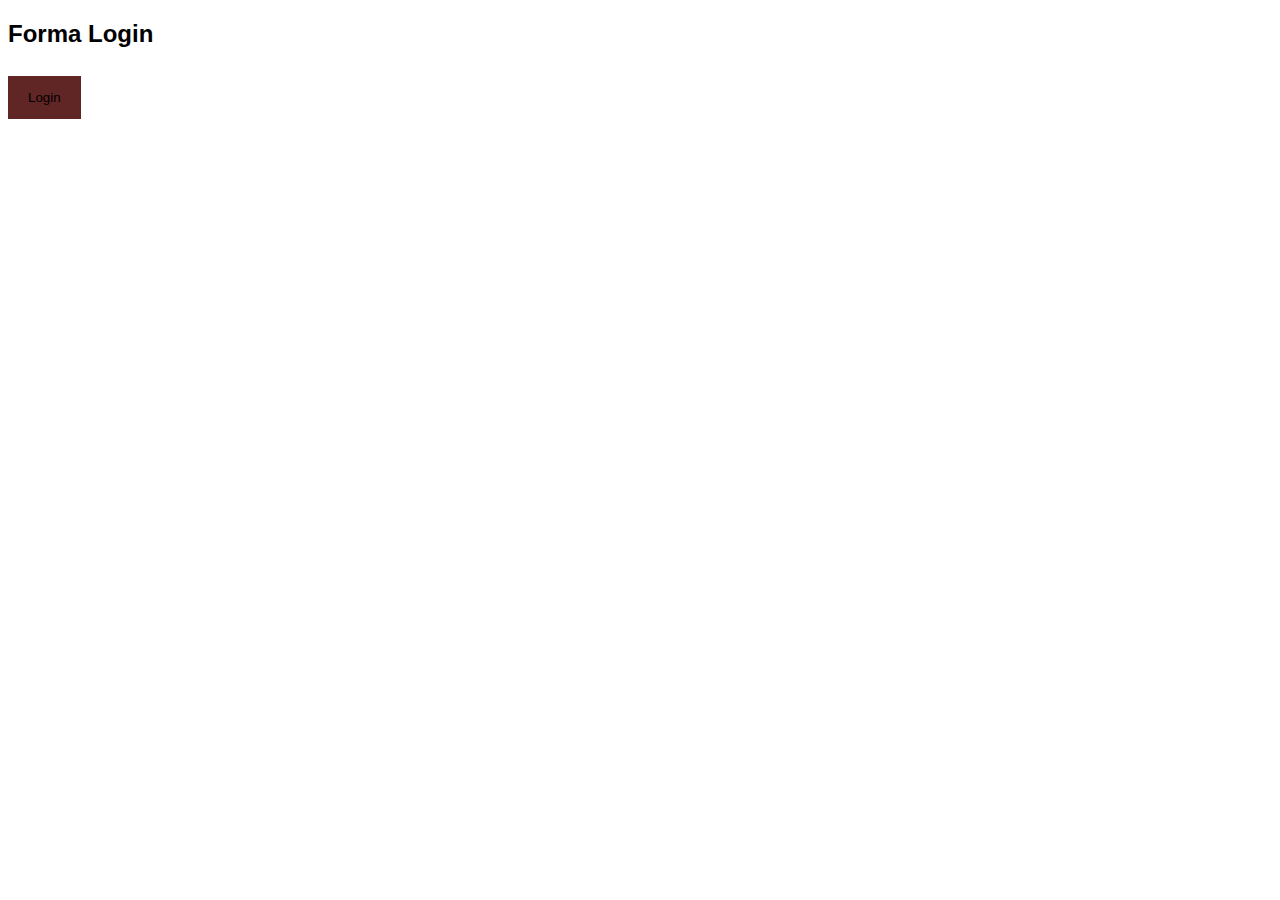
==== login.html @ ea2bb7db "Pjesa e login" ====
<!DOCTYPE html>
<html>
<head>
<meta name="viewport" content="width=device-width, initial-scale=1">
<style>
body {font-family: Arial, Helvetica, sans-serif;}


input[type=text], input[type=password] {
  width: 100%;
  padding: 12px 20px;
  margin: 8px 0;
  display: inline-block;
  border: 1px solid rgb(196, 135, 135);
  box-sizing: border-box;
}


button {
  background-color: #602525;
  color: rgb(0, 0, 0);
  padding: 14px 20px;
  margin: 8px 0;
  border: none;
  cursor: pointer;
  width: 100%;
}

button:hover {
  opacity: 0.8;
}


.cancelbtn {
  width: auto;
  padding: 10px 18px;
  background-color: #CC0a00;
}


.imgcontainer {
  text-align: center;
  margin: 24px 0 12px 0;
  position: relative;
}

img.avatar {
  width: 40%;
  border-radius: 50%;
}

.container {
  padding: 16px;
}

span.psw {
  float: right;
  padding-top: 16px;
}


.modal {
  display: none; 
  position: fixed; 
  z-index: 1; 
  left: 0;
  top: 0;
  width: 100%; 
  height: 100%; 
  overflow: auto; 
  background-color: rgb(0,0,0); 
  background-color: rgba(0,0,0,0.4); 
  padding-top: 60px;
}


.modal-content {
  background-color: hsl(0, 89%, 17%);
  margin: 5% auto 15% auto; 
  border: 1px solid rgb(188, 136, 136);
  width: 80%; 
}


.close {
  position: absolute;
  right: 25px;
  top: 0;
  color: #000;
  font-size: 35px;
  font-weight: bold;
}

.close:hover,
.close:focus {
  color: rgb(150, 101, 101);
  cursor: pointer;
}

.animate {
  -webkit-animation: animatezoom 0.6s;
  animation: animatezoom 0.6s
}

@-webkit-keyframes animatezoom {
  from {-webkit-transform: scale(0)} 
  to {-webkit-transform: scale(1)}
}
  
@keyframes animatezoom {
  from {transform: scale(0)} 
  to {transform: scale(1)}
}


@media screen and (max-width: 300px) {
  span.psw {
     display: block;
     float: none;
  }
  .cancelbtn {
     width: 100%;
  }
}
</style>
</head>
<body>

<h2>Forma Login</h2>

<button onclick="document.getElementById('id01').style.display='block'" style="width:auto;">Login</button>

<div id="id01" class="modal">
  
  <form class="modal-content animate" action="/action_page.php" method="post">
    <div class="imgcontainer">
      <span onclick="document.getElementById('id01').style.display='none'" class="close" title="Close Modal">&times;</span>
     <!-- <img src="img_avatar2.png" alt="Avatar" class="avatar"> -->
    </div>

    <div class="container">
      <label for="uname"><b>Username</b></label>
      <input type="text" placeholder="Enter Username" name="uname" required>

      <label for="psw"><b>Passwordi</b></label>
      <input type="password" placeholder="Enter Password" name="psw" required>
        
      <button type="submit">Login</button>
      <label>
        <input type="checkbox" checked="checked" name="remember"> Remember me
      </label>
    </div>

    <div class="container" style="background-color:#F3FFE3">
      <button type="button" onclick="document.getElementById('id01').style.display='none'" class="cancelbtn">Cancel</button>
      <span class="psw">Harruat <a href="#">passwordin ?</a></span>
    </div>
  </form>
</div>

<script>

var modal = document.getElementById('id01');


window.onclick = function(event) {
    if (event.target == modal) {
        modal.style.display = "none";
    }
}
</script>

</body>
</html>
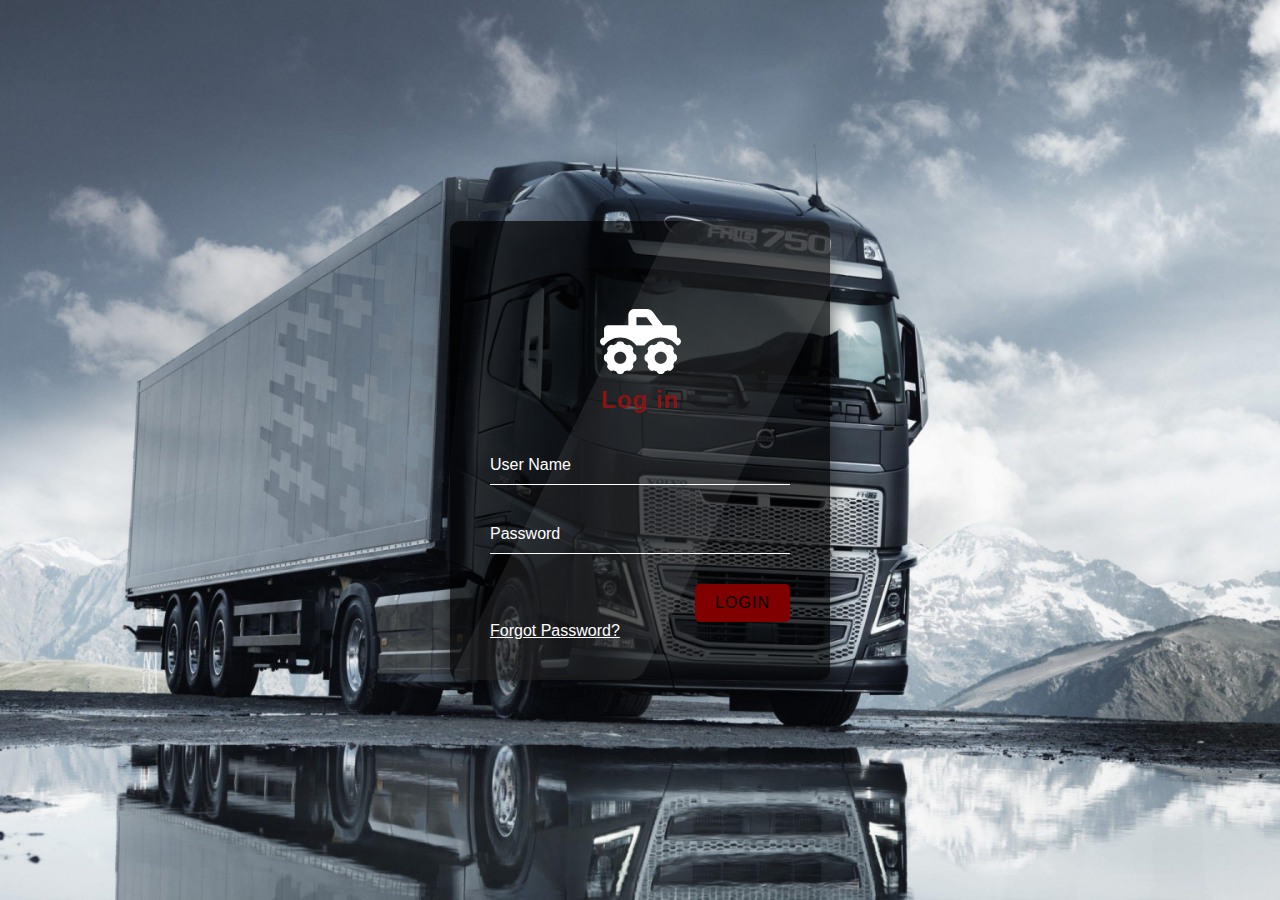
==== commit b58d5e91: "Pjesa e login" ====
--- a/login.html
+++ b/login.html
@@ -1,174 +1,178 @@
 <!DOCTYPE html>
-<html>
+<html lang="en">
 <head>
-<meta name="viewport" content="width=device-width, initial-scale=1">
-<style>
-body {font-family: Arial, Helvetica, sans-serif;}
+  <meta charset="UTF-8">
+  <meta name="viewport" content="width=device-width, initial-scale=1.0">
+  <meta http-equiv="X-UA-Compatible" content="ie=edge">
+ 
+  <title>Login</title>
+  <style>
 
+* {
+  margin: 0;
+  padding: 0;
+  box-sizing: border-box;
+}
+body {
+  background: url('login.jpg') no-repeat center;
+  background-size: cover;
+  font-family: sans-serif;
+}
+.login-wrapper {
+  height: 100vh;
+  width: 100vw;
+  display: flex;
+  justify-content: center;
+  align-items: center;
+}
+.form {
+  position: relative;
+  width: 100%;
+  max-width: 380px;
+  padding: 80px 40px 40px;
+  background: rgba(0,0,0,0.7);
+  border-radius: 10px;
+  color: #fff;
+  box-shadow: 0 15px 25px rgba(0,0,0,0.5);
+}
+.form::before {
+  content:'';
+  position: absolute;
+  top: 0;
+  left: 0;
+  width: 50%;
+  height: 100%;
+  background: rgba(255,255,255, 0.08);
+  transform: skewX(-26deg);
+  transform-origin: bottom left;
+  border-radius: 10px;
+  pointer-events: none;
+}
+.form img {
+  position: absolute;
+  top: -50px;
+  left: calc(50% - 50px);
+  width: 100px;
+  background: rgba(255,255,255, 0.8);
+  border-radius: 50%;
+}
+.form h2 {
+  text-align: center;
+  letter-spacing: 1px;
+  margin-bottom: 2rem;
+  color: maroon;
+}
+.form .input-group {
+  position: relative;
+}
+.form .input-group input {
+  width: 100%;
+  padding: 10px 0;
+  font-size: 1rem;
+  letter-spacing: 1px;
+  margin-bottom: 30px;
+  border: none;
+  border-bottom: 1px solid #fff;
+  outline: none;
+  background-color: transparent;
+  color: inherit;
+}
+.form .input-group label {
+  position: absolute;
+  top: 0;
+  left: 0;
+  padding: 10px 0;
+  font-size: 1rem;
+  pointer-events: none;
+  transition: .3s ease-out;
+}
+.form .input-group input:focus + label,
+.form .input-group input:valid + label {
+  transform: translateY(-18px);
+  color: maroon;
+  font-size: .8rem;
+}
+.submit-btn {
+  display: block;
+  margin-left: auto;
+  border: none;
+  outline: none;
+  background: maroon;
+  font-size: 1rem;
+  text-transform: uppercase;
+  letter-spacing: 1px;
+  padding: 10px 20px;
+  border-radius: 5px;
+  cursor: pointer;
+}
+.forgot-pw {
+  color: inherit;
 
-input[type=text], input[type=password] {
-  width: 100%;
-  padding: 12px 20px;
-  margin: 8px 0;
-  display: inline-block;
-  border: 1px solid rgb(196, 135, 135);
-  box-sizing: border-box;
 }
 
 
-button {
-  background-color: #602525;
-  color: rgb(0, 0, 0);
-  padding: 14px 20px;
-  margin: 8px 0;
-  border: none;
-  cursor: pointer;
-  width: 100%;
+#forgot-pw {
+  position: absolute;
+  display: flex;
+  justify-content: center;
+  align-items: center;
+  top: 0;
+  left: 0;
+  right: 0;
+  height: 0;
+  z-index: 1;
+  background: #fff;
+  opacity: 0;
+  transition: 0.6s;
 }
-
-button:hover {
-  opacity: 0.8;
+#forgot-pw:target {
+  height: 100%;
+  opacity: 1;
+  background: url('reset.jpg') no-repeat center;
+  background-size: cover;
 }
-
-
-.cancelbtn {
-  width: auto;
-  padding: 10px 18px;
-  background-color: #CC0a00;
-}
-
-
-.imgcontainer {
-  text-align: center;
-  margin: 24px 0 12px 0;
-  position: relative;
-}
-
-img.avatar {
-  width: 40%;
-  border-radius: 50%;
-}
-
-.container {
-  padding: 16px;
-}
-
-span.psw {
-  float: right;
-  padding-top: 16px;
-}
-
-
-.modal {
-  display: none; 
-  position: fixed; 
-  z-index: 1; 
-  left: 0;
-  top: 0;
-  width: 100%; 
-  height: 100%; 
-  overflow: auto; 
-  background-color: rgb(0,0,0); 
-  background-color: rgba(0,0,0,0.4); 
-  padding-top: 60px;
-}
-
-
-.modal-content {
-  background-color: hsl(0, 89%, 17%);
-  margin: 5% auto 15% auto; 
-  border: 1px solid rgb(188, 136, 136);
-  width: 80%; 
-}
-
-
 .close {
   position: absolute;
-  right: 25px;
-  top: 0;
-  color: #000;
-  font-size: 35px;
-  font-weight: bold;
+  right: 1.5rem;
+  top: 0.5rem;
+  font-size: 2rem;
+  font-weight: 900;
+  text-decoration: none;
+  color: inherit;
 }
-
-.close:hover,
-.close:focus {
-  color: rgb(150, 101, 101);
-  cursor: pointer;
-}
-
-.animate {
-  -webkit-animation: animatezoom 0.6s;
-  animation: animatezoom 0.6s
-}
-
-@-webkit-keyframes animatezoom {
-  from {-webkit-transform: scale(0)} 
-  to {-webkit-transform: scale(1)}
-}
+  </style>
   
-@keyframes animatezoom {
-  from {transform: scale(0)} 
-  to {transform: scale(1)}
-}
-
-
-@media screen and (max-width: 300px) {
-  span.psw {
-     display: block;
-     float: none;
-  }
-  .cancelbtn {
-     width: 100%;
-  }
-}
-</style>
 </head>
 <body>
+<div class="login-wrapper">
+    <form action="" class="form">
+      <center>
+      <svg xmlns="http://www.w3.org/2000/svg" viewBox="0 0 640 512" id="IconChangeColor" height="81" width="81"><!--! Font Awesome Free 6.1.1 by @fontawesome - https://fontawesome.com License - https://fontawesome.com/license/free (Icons: CC BY 4.0, Fonts: SIL OFL 1.1, Code: MIT License) Copyright 2022 Fonticons, Inc. --><path d="M419.2 25.6L496 128H576C593.7 128 608 142.3 608 160V224C625.7 224 640 238.3 640 256C640 273.7 625.7 287.1 608 288C578.8 249.1 532.3 224 480 224C427.7 224 381.2 249.1 351.1 288H288C258.8 249.1 212.3 224 160 224C107.7 224 61.18 249.1 31.99 288C14.32 287.1 0 273.7 0 256C0 238.3 14.33 224 32 224V160C32 142.3 46.33 128 64 128H224V48C224 21.49 245.5 0 272 0H368C388.1 0 407.1 9.484 419.2 25.6H419.2zM288 128H416L368 64H288V128zM168 256C180.1 256 190.1 264.9 191.8 276.6C199.4 278.8 206.7 281.9 213.5 285.6C222.9 278.5 236.3 279.3 244.9 287.8L256.2 299.1C264.7 307.7 265.5 321.1 258.4 330.5C262.1 337.3 265.2 344.6 267.4 352.2C279.1 353.9 288 363.9 288 376V392C288 404.1 279.1 414.1 267.4 415.8C265.2 423.4 262.1 430.7 258.4 437.5C265.5 446.9 264.7 460.3 256.2 468.9L244.9 480.2C236.3 488.7 222.9 489.5 213.5 482.4C206.7 486.1 199.4 489.2 191.8 491.4C190.1 503.1 180.1 512 167.1 512H151.1C139.9 512 129.9 503.1 128.2 491.4C120.6 489.2 113.3 486.1 106.5 482.4C97.09 489.5 83.7 488.7 75.15 480.2L63.83 468.9C55.28 460.3 54.53 446.9 61.58 437.5C57.85 430.7 54.81 423.4 52.57 415.8C40.94 414.1 31.1 404.1 31.1 392V376C31.1 363.9 40.94 353.9 52.57 352.2C54.81 344.6 57.85 337.3 61.58 330.5C54.53 321.1 55.28 307.7 63.83 299.1L75.15 287.8C83.7 279.3 97.09 278.5 106.5 285.6C113.3 281.9 120.6 278.8 128.2 276.6C129.9 264.9 139.9 255.1 151.1 255.1L168 256zM160 432C186.5 432 208 410.5 208 384C208 357.5 186.5 336 160 336C133.5 336 112 357.5 112 384C112 410.5 133.5 432 160 432zM448.2 276.6C449.9 264.9 459.9 256 472 256H488C500.1 256 510.1 264.9 511.8 276.6C519.4 278.8 526.7 281.9 533.5 285.6C542.9 278.5 556.3 279.3 564.9 287.8L576.2 299.1C584.7 307.7 585.5 321.1 578.4 330.5C582.1 337.3 585.2 344.6 587.4 352.2C599.1 353.9 608 363.9 608 376V392C608 404.1 599.1 414.1 587.4 415.8C585.2 423.4 582.1 430.7 578.4 437.5C585.5 446.9 584.7 460.3 576.2 468.9L564.9 480.2C556.3 488.7 542.9 489.5 533.5 482.4C526.7 486.1 519.4 489.2 511.8 491.4C510.1 503.1 500.1 512 488 512H472C459.9 512 449.9 503.1 448.2 491.4C440.6 489.2 433.3 486.1 426.5 482.4C417.1 489.5 403.7 488.7 395.1 480.2L383.8 468.9C375.3 460.3 374.5 446.9 381.6 437.5C377.9 430.7 374.8 423.4 372.6 415.8C360.9 414.1 352 404.1 352 392V376C352 363.9 360.9 353.9 372.6 352.2C374.8 344.6 377.9 337.3 381.6 330.5C374.5 321.1 375.3 307.7 383.8 299.1L395.1 287.8C403.7 279.3 417.1 278.5 426.5 285.6C433.3 281.9 440.6 278.8 448.2 276.6L448.2 276.6zM480 336C453.5 336 432 357.5 432 384C432 410.5 453.5 432 480 432C506.5 432 528 410.5 528 384C528 357.5 506.5 336 480 336z" id="mainIconPathAttribute" fill="white  "></path></svg>
+      </center>
+      <h2>Log in</h2>
+      <div class="input-group">
+        <input type="text" name="loginUser" id="loginUser" required>
+        <label for="loginUser">User Name</label>
+      </div>
+      <div class="input-group">
+        <input type="password" name="loginPassword" id="loginPassword" required>
+        <label for="loginPassword">Password</label>
+      </div>
+      <input type="submit" value="Login" class="submit-btn">
+      <a href="#forgot-pw" class="forgot-pw">Forgot Password?</a>
+    </form>
 
-<h2>Forma Login</h2>
-
-<button onclick="document.getElementById('id01').style.display='block'" style="width:auto;">Login</button>
-
-<div id="id01" class="modal">
-  
-  <form class="modal-content animate" action="/action_page.php" method="post">
-    <div class="imgcontainer">
-      <span onclick="document.getElementById('id01').style.display='none'" class="close" title="Close Modal">&times;</span>
-     <!-- <img src="img_avatar2.png" alt="Avatar" class="avatar"> -->
+    <div id="forgot-pw" >
+      <form action="" class="form">
+        <a href="#" class="close">&times;</a>
+        <h2>Reset Password</h2>
+        <div class="input-group">
+          <input type="email" name="email" id="email" required>
+          <label for="email">Email</label>
+        </div>
+        <input type="submit" value="Submit" class="submit-btn">
+      </form>
     </div>
-
-    <div class="container">
-      <label for="uname"><b>Username</b></label>
-      <input type="text" placeholder="Enter Username" name="uname" required>
-
-      <label for="psw"><b>Passwordi</b></label>
-      <input type="password" placeholder="Enter Password" name="psw" required>
-        
-      <button type="submit">Login</button>
-      <label>
-        <input type="checkbox" checked="checked" name="remember"> Remember me
-      </label>
-    </div>
-
-    <div class="container" style="background-color:#F3FFE3">
-      <button type="button" onclick="document.getElementById('id01').style.display='none'" class="cancelbtn">Cancel</button>
-      <span class="psw">Harruat <a href="#">passwordin ?</a></span>
-    </div>
-  </form>
-</div>
-
-<script>
-
-var modal = document.getElementById('id01');
-
-
-window.onclick = function(event) {
-    if (event.target == modal) {
-        modal.style.display = "none";
-    }
-}
-</script>
-
+  </div>
 </body>
-</html>
+</html>